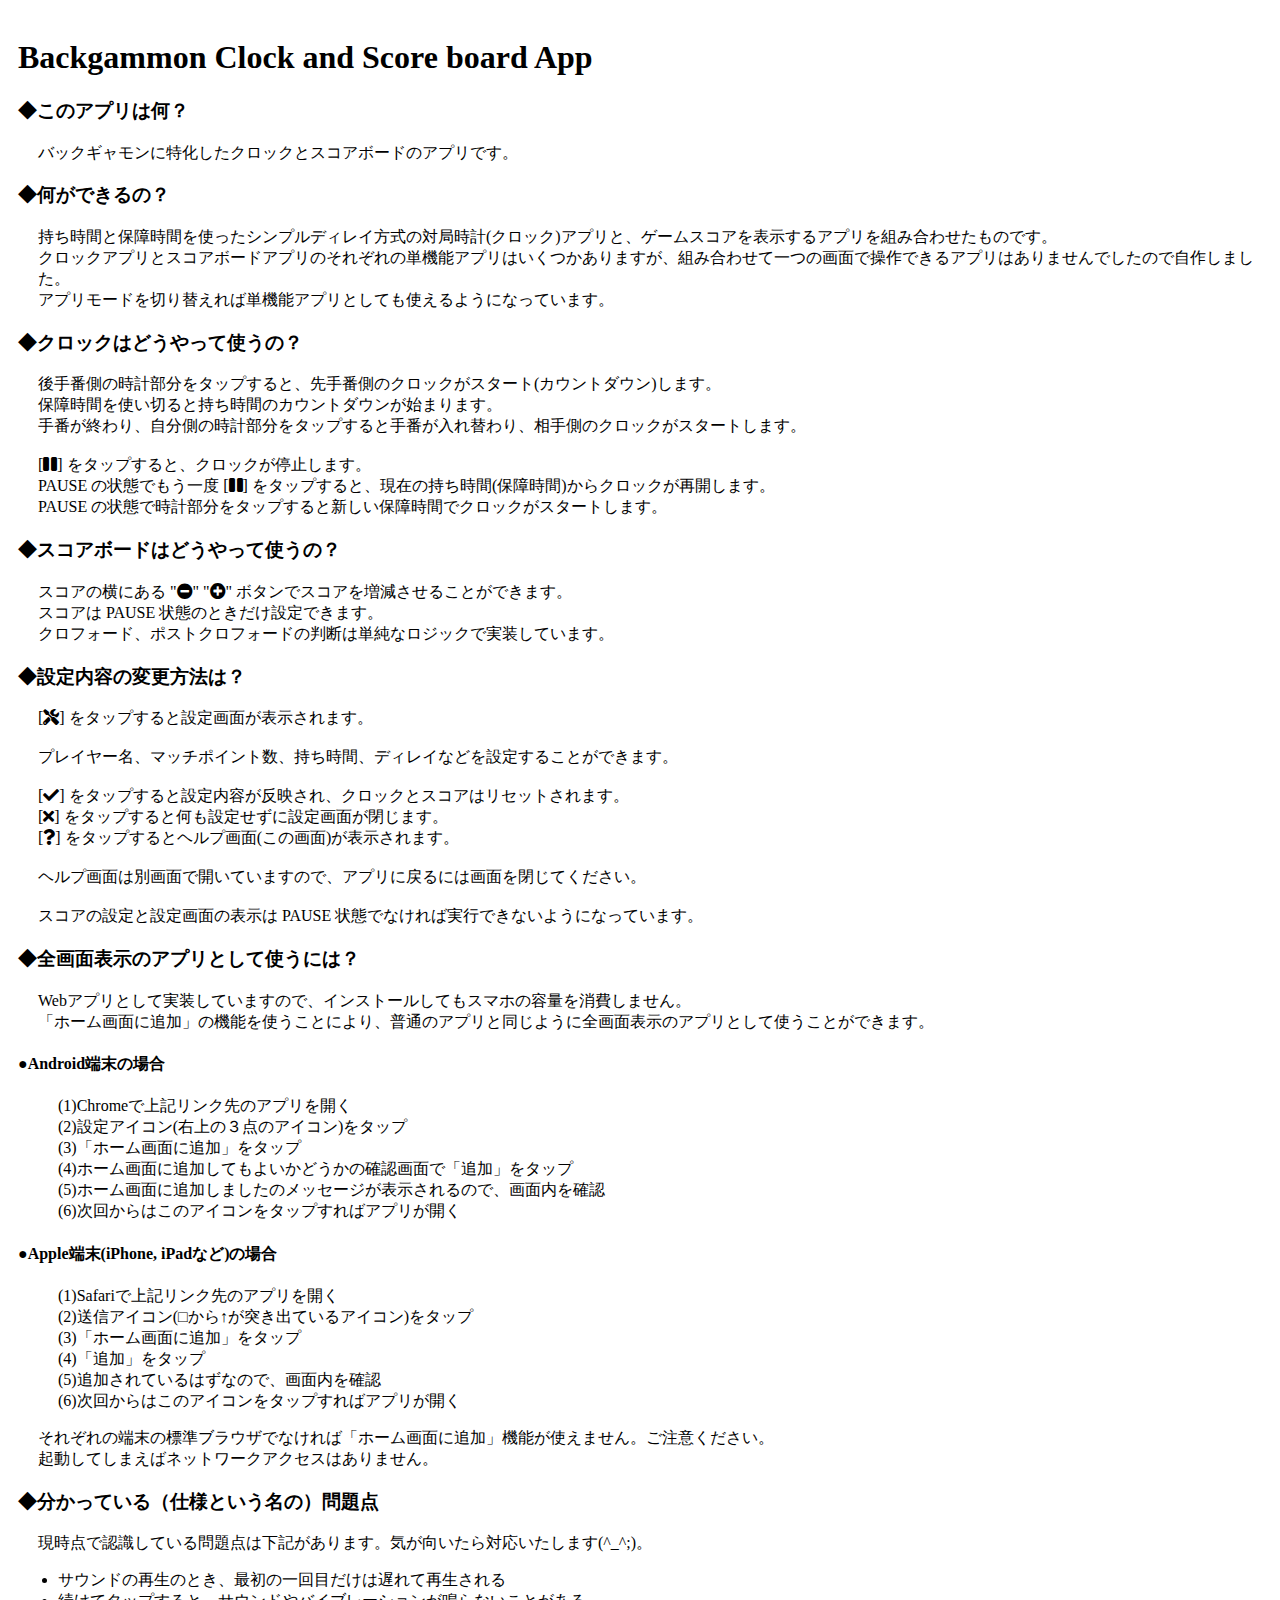
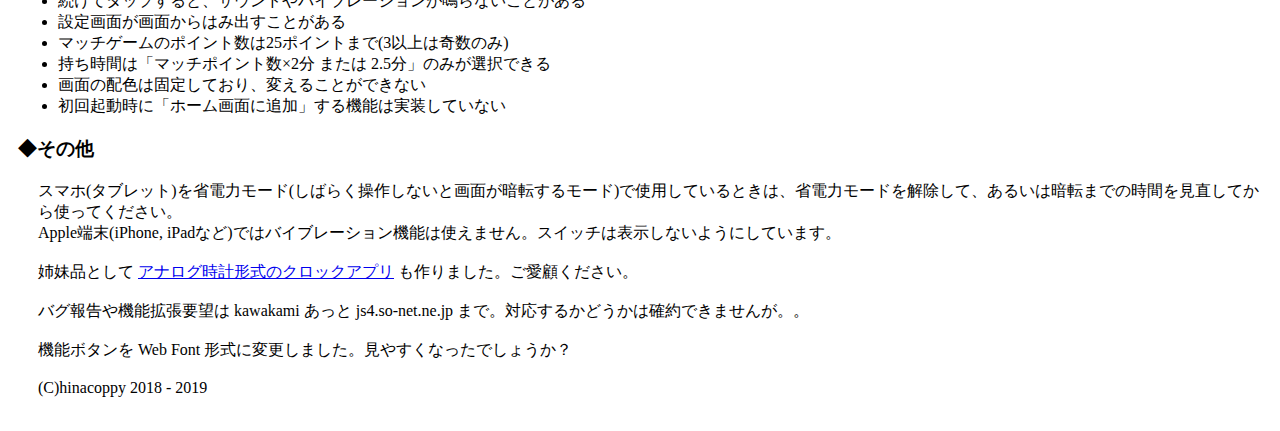
==== help.html @ cb94dba2 "Initial commit" ====
<!DOCTYPE html>
<html>
<head>
<meta charset="UTF-8">
<meta name="author" content="(C)hinacoppy 2018">
<link rel="stylesheet" href="css/fontawesome.all.min.css">
<title>bgclock help</title>
<style>
body {
  padding: 10px;
}
.contents {
  padding-left: 20px;
}
</style>
</head>
<body>
<h1>Backgammon Clock and Score board App</h1>

<h3>◆このアプリは何？</h3>

<p class="contents">
バックギャモンに特化したクロックとスコアボードのアプリです。<br>
</p>

<h3>◆何ができるの？</h3>

<p class="contents">
持ち時間と保障時間を使ったシンプルディレイ方式の対局時計(クロック)アプリと、ゲームスコアを表示するアプリを組み合わせたものです。<br>
クロックアプリとスコアボードアプリのそれぞれの単機能アプリはいくつかありますが、組み合わせて一つの画面で操作できるアプリはありませんでしたので自作しました。<br>
アプリモードを切り替えれば単機能アプリとしても使えるようになっています。<br>
</p>

<h3>◆クロックはどうやって使うの？</h3>

<p class="contents">
後手番側の時計部分をタップすると、先手番側のクロックがスタート(カウントダウン)します。<br>
保障時間を使い切ると持ち時間のカウントダウンが始まります。<br>
手番が終わり、自分側の時計部分をタップすると手番が入れ替わり、相手側のクロックがスタートします。<br>
<br>
[<i class="fas fa-pause"></i>] をタップすると、クロックが停止します。<br>
PAUSE の状態でもう一度 [<i class="fas fa-pause"></i>] をタップすると、現在の持ち時間(保障時間)からクロックが再開します。<br>
PAUSE の状態で時計部分をタップすると新しい保障時間でクロックがスタートします。<br>
</p>

<h3>◆スコアボードはどうやって使うの？</h3>

<p class="contents">
スコアの横にある "<i class="fas fa-minus-circle"></i>" "<i class="fas fa-plus-circle"></i>" ボタンでスコアを増減させることができます。<br>
スコアは PAUSE 状態のときだけ設定できます。<br>
クロフォード、ポストクロフォードの判断は単純なロジックで実装しています。<br>
</p>

<h3>◆設定内容の変更方法は？</h3>

<p class="contents">
[<i class="fas fa-tools"></i>] をタップすると設定画面が表示されます。<br>
<br>
プレイヤー名、マッチポイント数、持ち時間、ディレイなどを設定することができます。<br>
<br>
[<i class="fas fa-check"></i>] をタップすると設定内容が反映され、クロックとスコアはリセットされます。<br>
[<i class="fas fa-times"></i>] をタップすると何も設定せずに設定画面が閉じます。<br>
[<i class="fas fa-question"></i>] をタップするとヘルプ画面(この画面)が表示されます。<br>
<br>
ヘルプ画面は別画面で開いていますので、アプリに戻るには画面を閉じてください。<br>
<br>
スコアの設定と設定画面の表示は PAUSE 状態でなければ実行できないようになっています。<br>
</p>

<h3>◆全画面表示のアプリとして使うには？</h3>

<p class="contents">
Webアプリとして実装していますので、インストールしてもスマホの容量を消費しません。<br>
「ホーム画面に追加」の機能を使うことにより、普通のアプリと同じように全画面表示のアプリとして使うことができます。<br>
</p>
<h4>●Android端末の場合</h4>
<ul style="list-style-type:none;">
<li>(1)Chromeで上記リンク先のアプリを開く
<li>(2)設定アイコン(右上の３点のアイコン)をタップ
<li>(3)「ホーム画面に追加」をタップ
<li>(4)ホーム画面に追加してもよいかどうかの確認画面で「追加」をタップ
<li>(5)ホーム画面に追加しましたのメッセージが表示されるので、画面内を確認
<li>(6)次回からはこのアイコンをタップすればアプリが開く
</ul>
<h4>●Apple端末(iPhone, iPadなど)の場合</h4>
<ul style="list-style-type:none;">
<li>(1)Safariで上記リンク先のアプリを開く
<li>(2)送信アイコン(□から↑が突き出ているアイコン)をタップ
<li>(3)「ホーム画面に追加」をタップ
<li>(4)「追加」をタップ
<li>(5)追加されているはずなので、画面内を確認
<li>(6)次回からはこのアイコンをタップすればアプリが開く
</ul>
<p class="contents">
それぞれの端末の標準ブラウザでなければ「ホーム画面に追加」機能が使えません。ご注意ください。<br>
起動してしまえばネットワークアクセスはありません。<br>
</p>

<h3>◆分かっている（仕様という名の）問題点</h3>

<p class="contents">
現時点で認識している問題点は下記があります。気が向いたら対応いたします(^_^;)。<br>
<ul style="list-style-type:disc;">
<li>サウンドの再生のとき、最初の一回目だけは遅れて再生される<br>
<li>続けてタップすると、サウンドやバイブレーションが鳴らないことがある<br>
<li>設定画面が画面からはみ出すことがある<br>
<li>マッチゲームのポイント数は25ポイントまで(3以上は奇数のみ)<br>
<li>持ち時間は「マッチポイント数×2分 または 2.5分」のみが選択できる<br>
<li>画面の配色は固定しており、変えることができない<br>
<li>初回起動時に「ホーム画面に追加」する機能は実装していない<br>
</ul>
</p>

<h3>◆その他</h3>

<p class="contents">
スマホ(タブレット)を省電力モード(しばらく操作しないと画面が暗転するモード)で使用しているときは、省電力モードを解除して、あるいは暗転までの時間を見直してから使ってください。<br>
Apple端末(iPhone, iPadなど)ではバイブレーション機能は使えません。スイッチは表示しないようにしています。<br>
<br>
姉妹品として <a href="https://hinacoppy.github.io/bgclock-analog/" target="_new">アナログ時計形式のクロックアプリ</a> も作りました。ご愛顧ください。<br>
<br>
バグ報告や機能拡張要望は kawakami あっと js4.so-net.ne.jp まで。対応するかどうかは確約できませんが。。<br>
<br>
機能ボタンを Web Font 形式に変更しました。見やすくなったでしょうか？<br>
<br>
(C)hinacoppy 2018 - 2019<br>
</p>
</body>
</html>
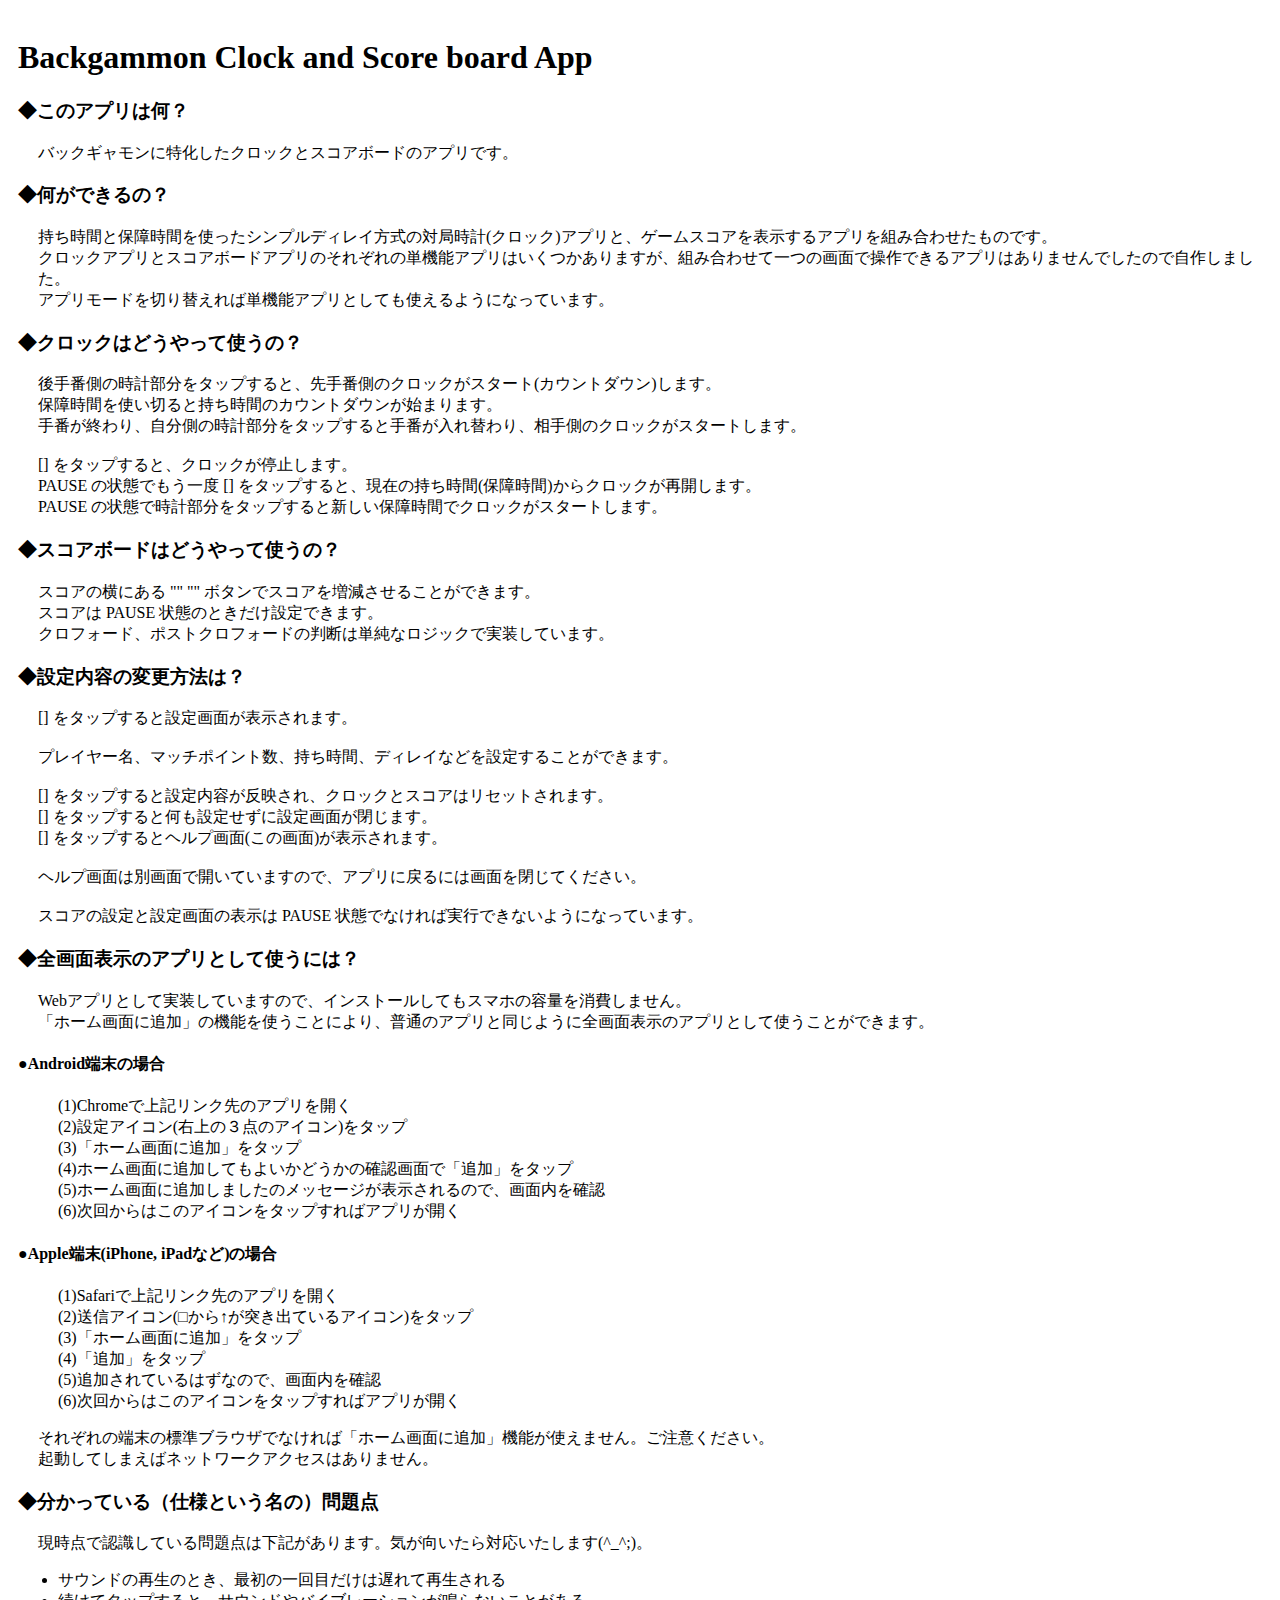
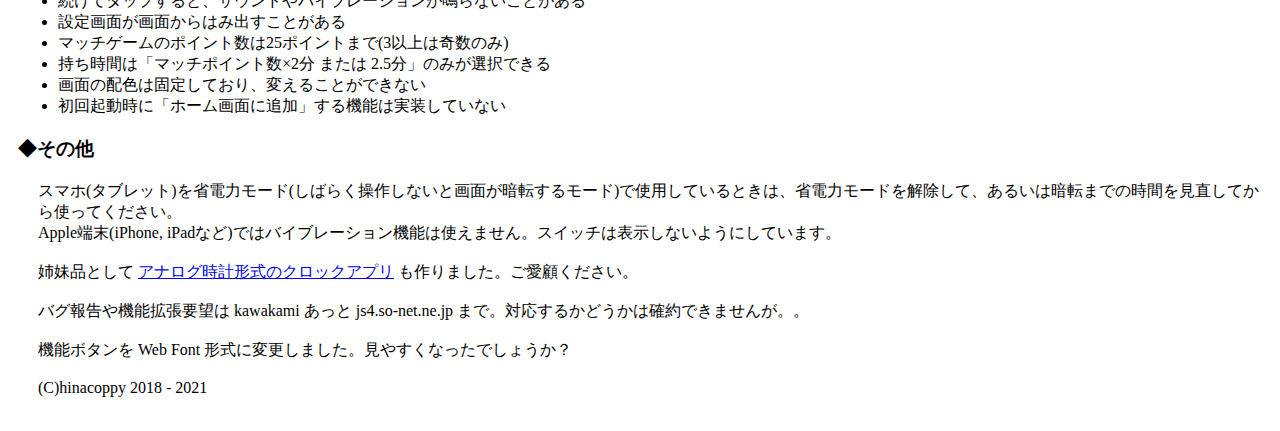
==== commit 9940f81b: "change fontawesome css to js" ====
--- a/help.html
+++ b/help.html
@@ -2,8 +2,7 @@
 <html>
 <head>
 <meta charset="UTF-8">
-<meta name="author" content="(C)hinacoppy 2018">
-<link rel="stylesheet" href="css/fontawesome.all.min.css">
+<meta name="author" content="(C)hinacoppy 2018 - 2021">
 <title>bgclock help</title>
 <style>
 body {
@@ -99,7 +98,8 @@
 <h3>◆分かっている（仕様という名の）問題点</h3>
 
 <p class="contents">
-現時点で認識している問題点は下記があります。気が向いたら対応いたします(^_^;)。<br>
+現時点で認識している問題点は下記があります。気が向いたら対応いたします(^_^;)。
+</p>
 <ul style="list-style-type:disc;">
 <li>サウンドの再生のとき、最初の一回目だけは遅れて再生される<br>
 <li>続けてタップすると、サウンドやバイブレーションが鳴らないことがある<br>
@@ -109,7 +109,6 @@
 <li>画面の配色は固定しており、変えることができない<br>
 <li>初回起動時に「ホーム画面に追加」する機能は実装していない<br>
 </ul>
-</p>
 
 <h3>◆その他</h3>
 
@@ -123,7 +122,8 @@
 <br>
 機能ボタンを Web Font 形式に変更しました。見やすくなったでしょうか？<br>
 <br>
-(C)hinacoppy 2018 - 2019<br>
+(C)hinacoppy 2018 - 2021<br>
 </p>
+<script src="/js/fontawesome-all.min.js"></script>
 </body>
 </html>
